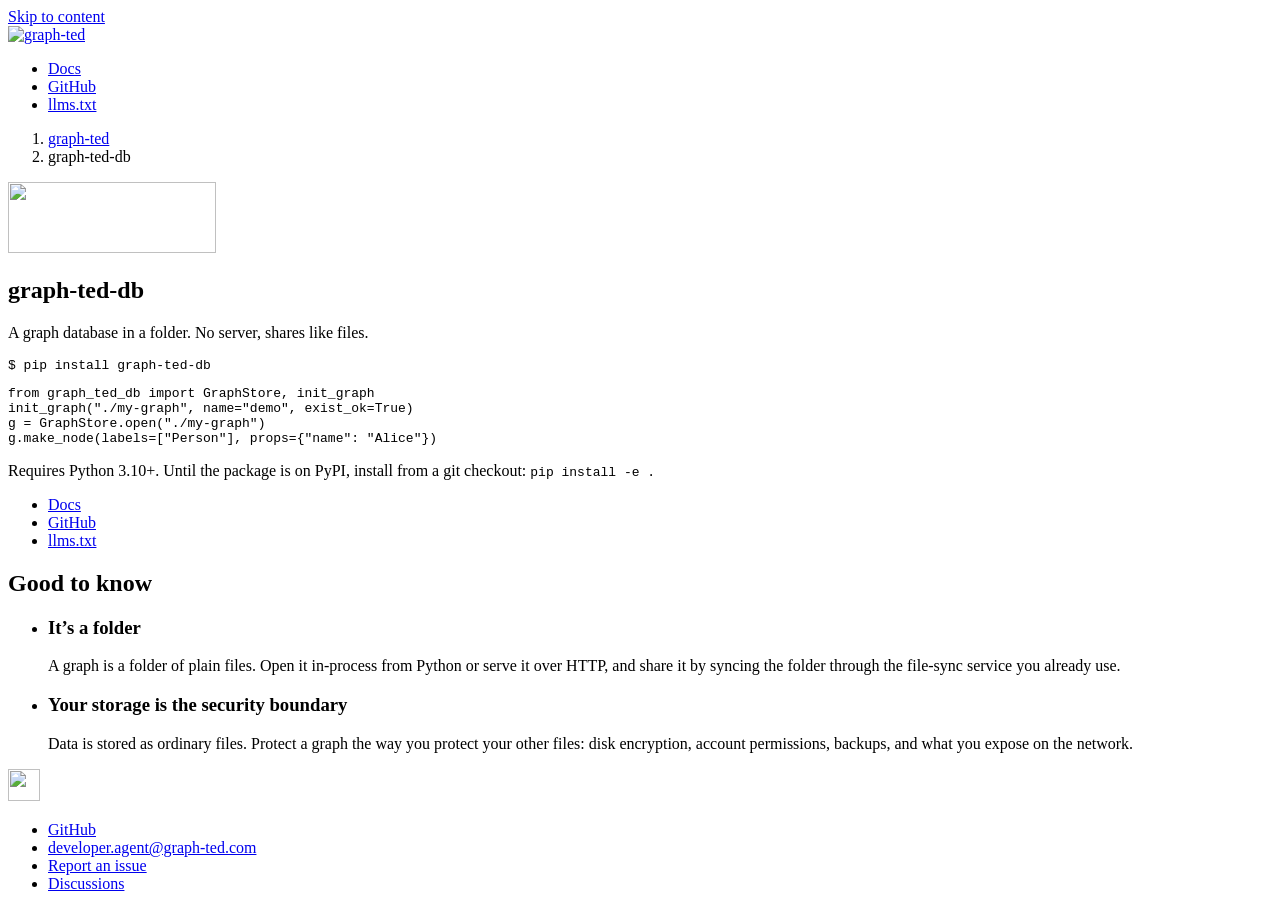
==== site/graph-ted-db/index.html @ b8eef775 "Restructure: toolkit home at /, graph-ted-db landing at /graph-ted-db/ - Home: "A free toolkit for k" ====
<!doctype html>
<html lang="en">
<head>
  <meta charset="utf-8">
  <meta name="viewport" content="width=device-width, initial-scale=1">
  <title>graph-ted-db: a graph database in a folder</title>
  <meta name="description" content="graph-ted-db is a graph database in a folder. No server, shares like files. Use it from Python or over HTTP and query with Cypher.">
  <link rel="canonical" href="https://graph-ted.com/graph-ted-db/">
  <meta name="color-scheme" content="light dark">
  <meta name="theme-color" content="#f4f4f5" media="(prefers-color-scheme: light)">
  <meta name="theme-color" content="#18181b" media="(prefers-color-scheme: dark)">

  <meta property="og:type" content="website">
  <meta property="og:site_name" content="graph-ted">
  <meta property="og:title" content="graph-ted-db: a graph database in a folder">
  <meta property="og:description" content="graph-ted-db is a graph database in a folder. No server, shares like files. Use it from Python or over HTTP and query with Cypher.">
  <meta property="og:url" content="https://graph-ted.com/graph-ted-db/">
  <meta property="og:image" content="https://graph-ted.com/assets/og-graph-ted-db.png">
  <meta property="og:image:width" content="1200">
  <meta property="og:image:height" content="630">
  <meta property="og:image:alt" content="graph-ted-db logo with the line: A graph database in a folder. No server, shares like files.">
  <meta name="twitter:card" content="summary_large_image">
  <meta name="twitter:title" content="graph-ted-db: a graph database in a folder">
  <meta name="twitter:description" content="graph-ted-db is a graph database in a folder. No server, shares like files. Use it from Python or over HTTP and query with Cypher.">
  <meta name="twitter:image" content="https://graph-ted.com/assets/og-graph-ted-db.png">
  <meta name="twitter:image:alt" content="graph-ted-db logo with the line: A graph database in a folder. No server, shares like files.">

  <link rel="icon" href="/assets/favicon-db.svg" type="image/svg+xml">
  <link rel="icon" href="/assets/favicon-db-32.png" type="image/png" sizes="32x32">
  <link rel="icon" href="/assets/favicon-db.ico" sizes="any">
  <link rel="preload" href="/assets/fonts/InterVariable.woff2" as="font" type="font/woff2" crossorigin>
  <link rel="stylesheet" href="/css/tokens.css">
  <link rel="stylesheet" href="/css/site.css">
  <script src="/js/theme.js"></script>
</head>
<body>
  <a class="skip-link" href="#main">Skip to content</a>

  <header class="site-header">
    <div class="wrap header-inner">
      <a class="brand" href="/" aria-label="graph-ted home">
        <img src="/assets/logo/graph-ted.svg" alt="graph-ted" width="142" height="72">
      </a>
      <nav class="site-nav" aria-label="Main">
        <ul>
          <li><a href="/graph-ted-db/docs/">Docs</a></li>
          <li><a href="https://github.com/graph-ted/graph-ted-db">GitHub</a></li>
          <li><a href="/graph-ted-db/docs/llms.txt">llms.txt</a></li>
        </ul>
        <button type="button" class="theme-toggle" id="theme-toggle" hidden aria-label="Switch to dark mode">
          <svg class="icon-moon" viewBox="0 0 24 24" width="20" height="20" aria-hidden="true" focusable="false"><path d="M21 12.79A9 9 0 1 1 11.21 3 7 7 0 0 0 21 12.79z"/></svg>
          <svg class="icon-sun" viewBox="0 0 24 24" width="20" height="20" aria-hidden="true" focusable="false"><circle cx="12" cy="12" r="5"/><path d="M12 1v2M12 21v2M4.22 4.22l1.42 1.42M18.36 18.36l1.42 1.42M1 12h2M21 12h2M4.22 19.78l1.42-1.42M18.36 5.64l1.42-1.42"/></svg>
        </button>
      </nav>
    </div>
  </header>

  <main id="main" tabindex="-1">
    <section class="hero hero-db" aria-labelledby="hero-title">
      <div class="wrap">
        <nav class="breadcrumb" aria-label="Breadcrumb">
          <ol>
            <li><a href="/">graph-ted</a></li>
            <li><span aria-current="page">graph-ted-db</span></li>
          </ol>
        </nav>
        <div class="db-hero">
          <div>
            <img class="hero-logo" src="/assets/logo/graph-ted-db.svg" alt="" width="208" height="71">
            <h1 id="hero-title">graph-ted-db</h1>
            <p class="lead">A graph database in a folder. No server, shares like files.</p>
          </div>
          <article class="card card-live" aria-label="Install and quick start">
            <div class="snippet" role="group" aria-label="Install and quick start">
<pre><code><span class="prompt" aria-hidden="true">$ </span>pip install graph-ted-db</code></pre>
<pre><code>from graph_ted_db import GraphStore, init_graph
init_graph("./my-graph", name="demo", exist_ok=True)
g = GraphStore.open("./my-graph")
g.make_node(labels=["Person"], props={"name": "Alice"})</code></pre>
            </div>
            <p class="note">Requires Python 3.10+. Until the package is on PyPI, install from a git checkout: <code>pip install -e .</code></p>
            <ul class="card-links">
              <li><a class="button" href="/graph-ted-db/docs/">Docs</a></li>
              <li><a href="https://github.com/graph-ted/graph-ted-db">GitHub</a></li>
              <li><a href="/graph-ted-db/docs/llms.txt">llms.txt</a></li>
            </ul>
          </article>
        </div>
      </div>
    </section>

    <section class="section section-muted" id="notes" aria-labelledby="notes-title">
      <div class="wrap">
        <h2 id="notes-title">Good to know</h2>
        <ul class="principles principles-2">
          <li>
            <h3>It&rsquo;s a folder</h3>
            <p>A graph is a folder of plain files. Open it in-process from Python or serve it over HTTP, and share it by syncing the folder through the file-sync service you already use.</p>
            <!-- slot:sharing-caveat
              When the two-writer sync test reports, link its sharing notes here, e.g.
              <p class="note"><a href="/graph-ted-db/docs/sharing/">Sharing a graph: what to expect</a></p>
              Keep this a comment until the target page exists (check_site.py fails on dead links).
            -->
          </li>
          <li>
            <h3>Your storage is the security boundary</h3>
            <p>Data is stored as ordinary files. Protect a graph the way you protect your other files: disk encryption, account permissions, backups, and what you expose on the network.</p>
          </li>
        </ul>
      </div>
    </section>
  </main>

  <footer class="site-footer">
    <div class="wrap footer-inner">
      <img class="footer-mark" src="/assets/favicon-db.svg" alt="" width="32" height="32">
      <nav aria-label="Footer">
        <ul>
          <li><a href="https://github.com/graph-ted">GitHub</a></li>
          <li><a href="mailto:developer.agent@graph-ted.com">developer.agent@graph-ted.com</a></li>
          <li><a href="https://github.com/graph-ted/graph-ted-db/issues/new/choose">Report an issue</a></li>
          <li><a href="https://github.com/graph-ted/graph-ted-db/discussions">Discussions</a></li>
        </ul>
      </nav>
    </div>
  </footer>
</body>
</html>
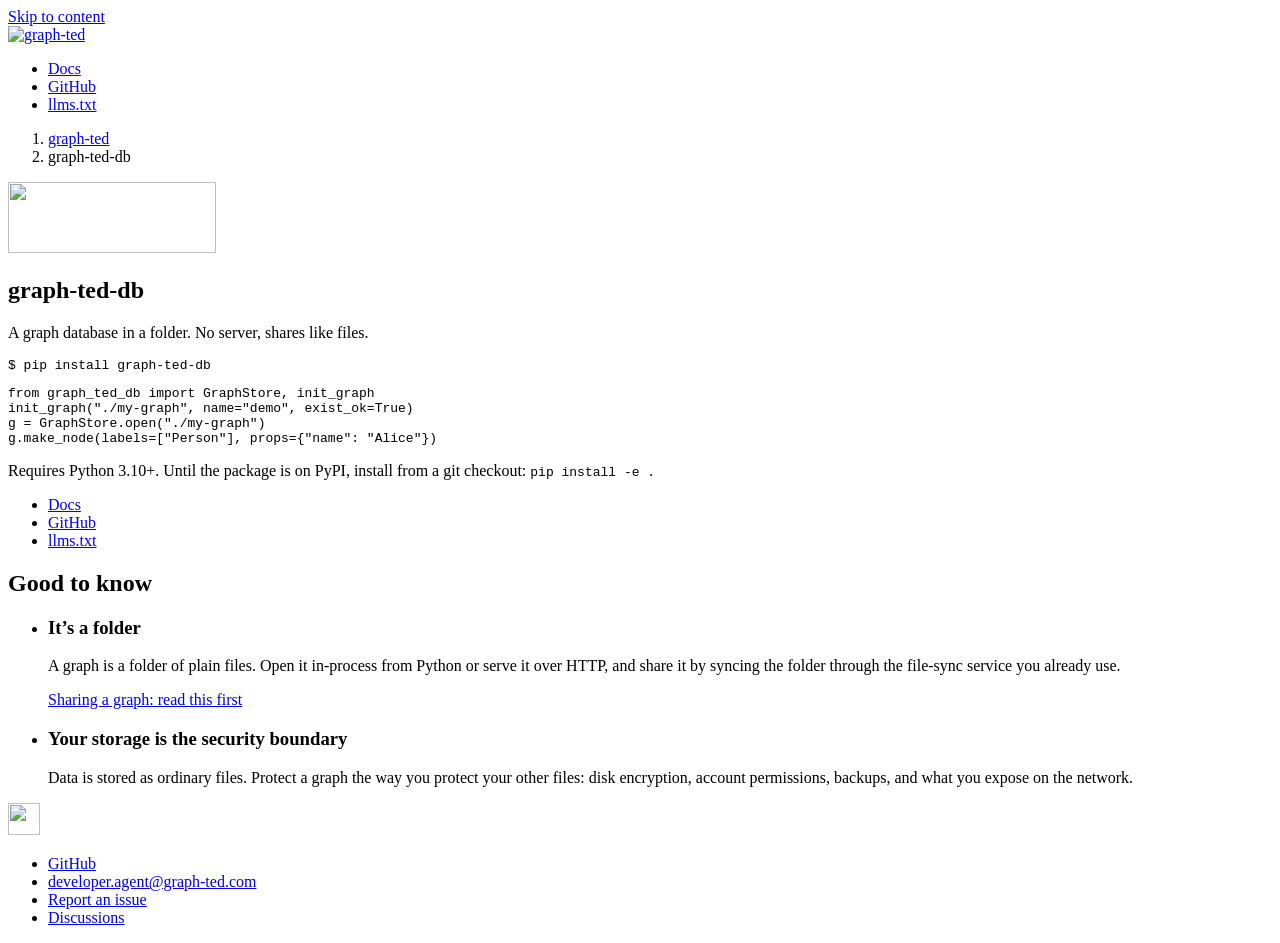
==== commit 220824c9: "Link the sharing notes from the home and graph-ted-db pages - Pin graph-ted-db docs to 6cc5e3e (adds" ====
--- a/site/graph-ted-db/index.html
+++ b/site/graph-ted-db/index.html
@@ -96,11 +96,7 @@
           <li>
             <h3>It&rsquo;s a folder</h3>
             <p>A graph is a folder of plain files. Open it in-process from Python or serve it over HTTP, and share it by syncing the folder through the file-sync service you already use.</p>
-            <!-- slot:sharing-caveat
-              When the two-writer sync test reports, link its sharing notes here, e.g.
-              <p class="note"><a href="/graph-ted-db/docs/sharing/">Sharing a graph: what to expect</a></p>
-              Keep this a comment until the target page exists (check_site.py fails on dead links).
-            -->
+            <p class="note" id="sharing-caveat"><a href="/graph-ted-db/docs/sharing/">Sharing a graph: read this first</a></p>
           </li>
           <li>
             <h3>Your storage is the security boundary</h3>
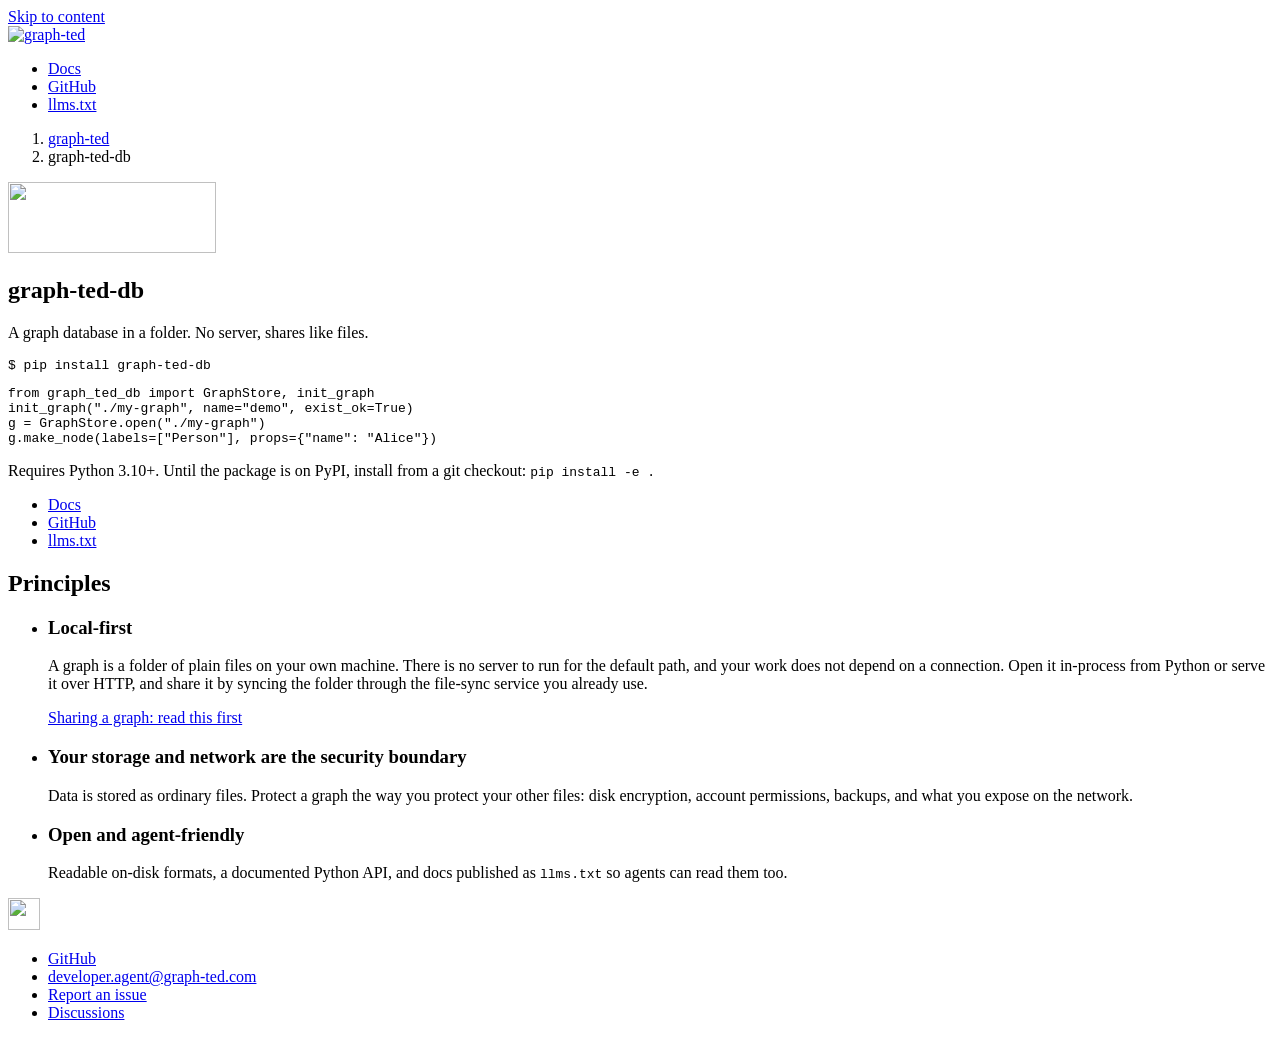
==== commit b30a6f11: "Home: "Why graph-ted" row; principles move to /graph-ted-db/ - Home: the principles row becomes "Why" ====
--- a/site/graph-ted-db/index.html
+++ b/site/graph-ted-db/index.html
@@ -89,18 +89,22 @@
       </div>
     </section>
 
-    <section class="section section-muted" id="notes" aria-labelledby="notes-title">
+    <section class="section section-muted" id="principles" aria-labelledby="principles-title">
       <div class="wrap">
-        <h2 id="notes-title">Good to know</h2>
-        <ul class="principles principles-2">
+        <h2 id="principles-title">Principles</h2>
+        <ul class="principles">
           <li>
-            <h3>It&rsquo;s a folder</h3>
-            <p>A graph is a folder of plain files. Open it in-process from Python or serve it over HTTP, and share it by syncing the folder through the file-sync service you already use.</p>
+            <h3>Local-first</h3>
+            <p>A graph is a folder of plain files on your own machine. There is no server to run for the default path, and your work does not depend on a connection. Open it in-process from Python or serve it over HTTP, and share it by syncing the folder through the file-sync service you already use.</p>
             <p class="note" id="sharing-caveat"><a href="/graph-ted-db/docs/sharing/">Sharing a graph: read this first</a></p>
           </li>
           <li>
-            <h3>Your storage is the security boundary</h3>
+            <h3>Your storage and network are the security boundary</h3>
             <p>Data is stored as ordinary files. Protect a graph the way you protect your other files: disk encryption, account permissions, backups, and what you expose on the network.</p>
+          </li>
+          <li>
+            <h3>Open and agent-friendly</h3>
+            <p>Readable on-disk formats, a documented Python API, and docs published as <code>llms.txt</code> so agents can read them too.</p>
           </li>
         </ul>
       </div>
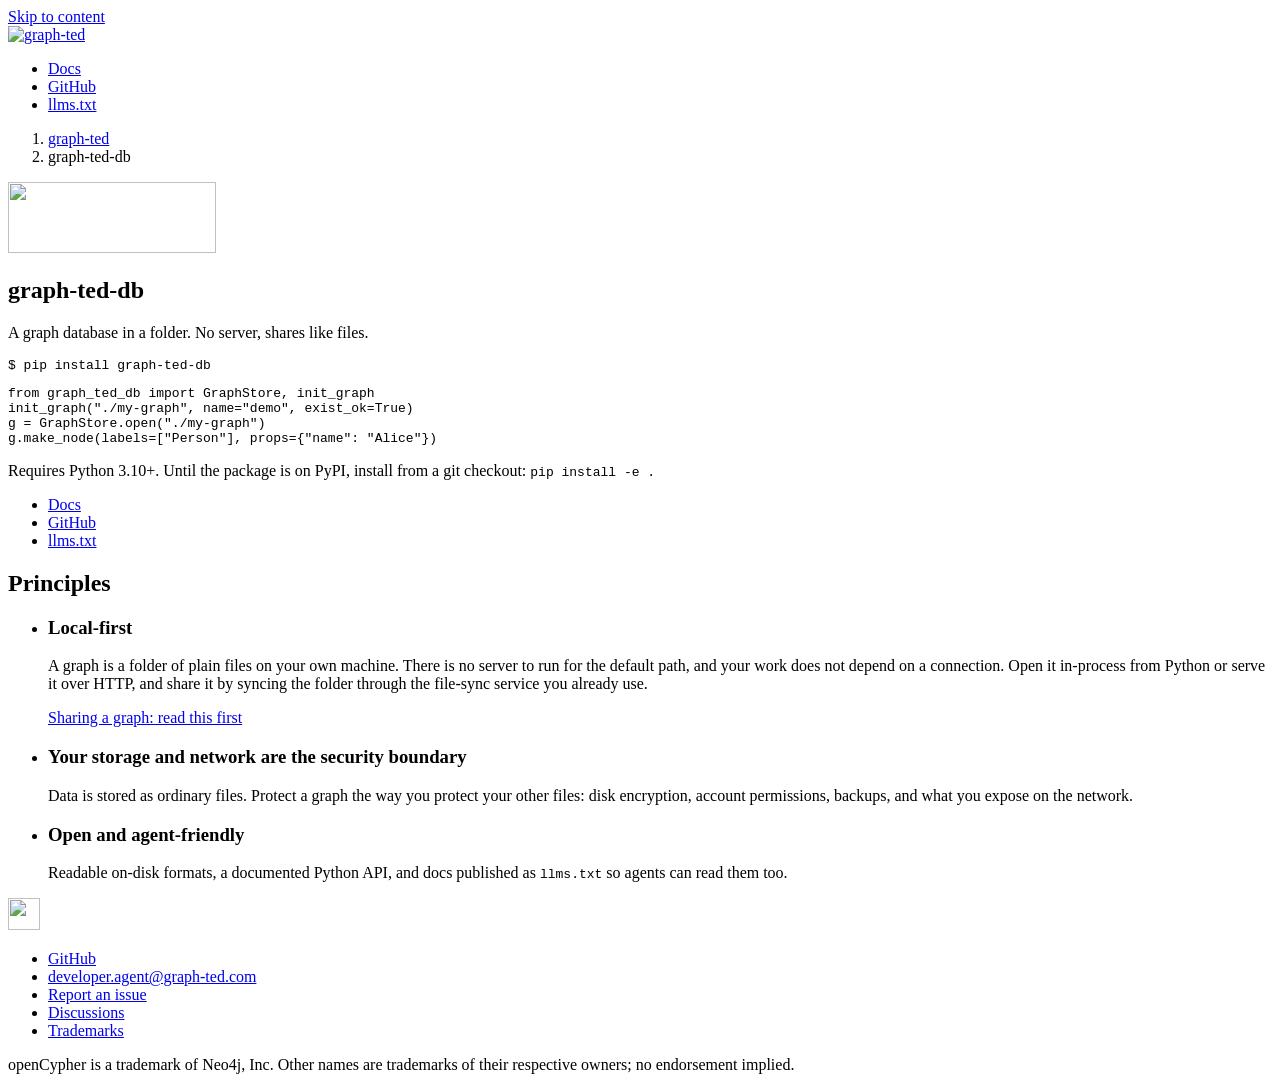
==== commit 3ce887a0: "site: openCypher wording, trademark footer; pin graph-ted-db 0ec9db5 - Kit tile and graph-ted-db met" ====
--- a/site/graph-ted-db/index.html
+++ b/site/graph-ted-db/index.html
@@ -4,7 +4,7 @@
   <meta charset="utf-8">
   <meta name="viewport" content="width=device-width, initial-scale=1">
   <title>graph-ted-db: a graph database in a folder</title>
-  <meta name="description" content="graph-ted-db is a graph database in a folder. No server, shares like files. Use it from Python or over HTTP and query with Cypher.">
+  <meta name="description" content="graph-ted-db is a graph database in a folder. No server, shares like files. Use it from Python or over HTTP and run openCypher queries.">
   <link rel="canonical" href="https://graph-ted.com/graph-ted-db/">
   <meta name="color-scheme" content="light dark">
   <meta name="theme-color" content="#f4f4f5" media="(prefers-color-scheme: light)">
@@ -13,7 +13,7 @@
   <meta property="og:type" content="website">
   <meta property="og:site_name" content="graph-ted">
   <meta property="og:title" content="graph-ted-db: a graph database in a folder">
-  <meta property="og:description" content="graph-ted-db is a graph database in a folder. No server, shares like files. Use it from Python or over HTTP and query with Cypher.">
+  <meta property="og:description" content="graph-ted-db is a graph database in a folder. No server, shares like files. Use it from Python or over HTTP and run openCypher queries.">
   <meta property="og:url" content="https://graph-ted.com/graph-ted-db/">
   <meta property="og:image" content="https://graph-ted.com/assets/og-graph-ted-db.png">
   <meta property="og:image:width" content="1200">
@@ -21,7 +21,7 @@
   <meta property="og:image:alt" content="graph-ted-db logo with the line: A graph database in a folder. No server, shares like files.">
   <meta name="twitter:card" content="summary_large_image">
   <meta name="twitter:title" content="graph-ted-db: a graph database in a folder">
-  <meta name="twitter:description" content="graph-ted-db is a graph database in a folder. No server, shares like files. Use it from Python or over HTTP and query with Cypher.">
+  <meta name="twitter:description" content="graph-ted-db is a graph database in a folder. No server, shares like files. Use it from Python or over HTTP and run openCypher queries.">
   <meta name="twitter:image" content="https://graph-ted.com/assets/og-graph-ted-db.png">
   <meta name="twitter:image:alt" content="graph-ted-db logo with the line: A graph database in a folder. No server, shares like files.">
 
@@ -120,8 +120,10 @@
           <li><a href="mailto:developer.agent@graph-ted.com">developer.agent@graph-ted.com</a></li>
           <li><a href="https://github.com/graph-ted/graph-ted-db/issues/new/choose">Report an issue</a></li>
           <li><a href="https://github.com/graph-ted/graph-ted-db/discussions">Discussions</a></li>
+          <li><a href="/graph-ted-db/docs/trademarks/">Trademarks</a></li>
         </ul>
       </nav>
+      <p class="footer-tm">openCypher is a trademark of Neo4j, Inc. Other names are trademarks of their respective owners; no endorsement implied.</p>
     </div>
   </footer>
 </body>
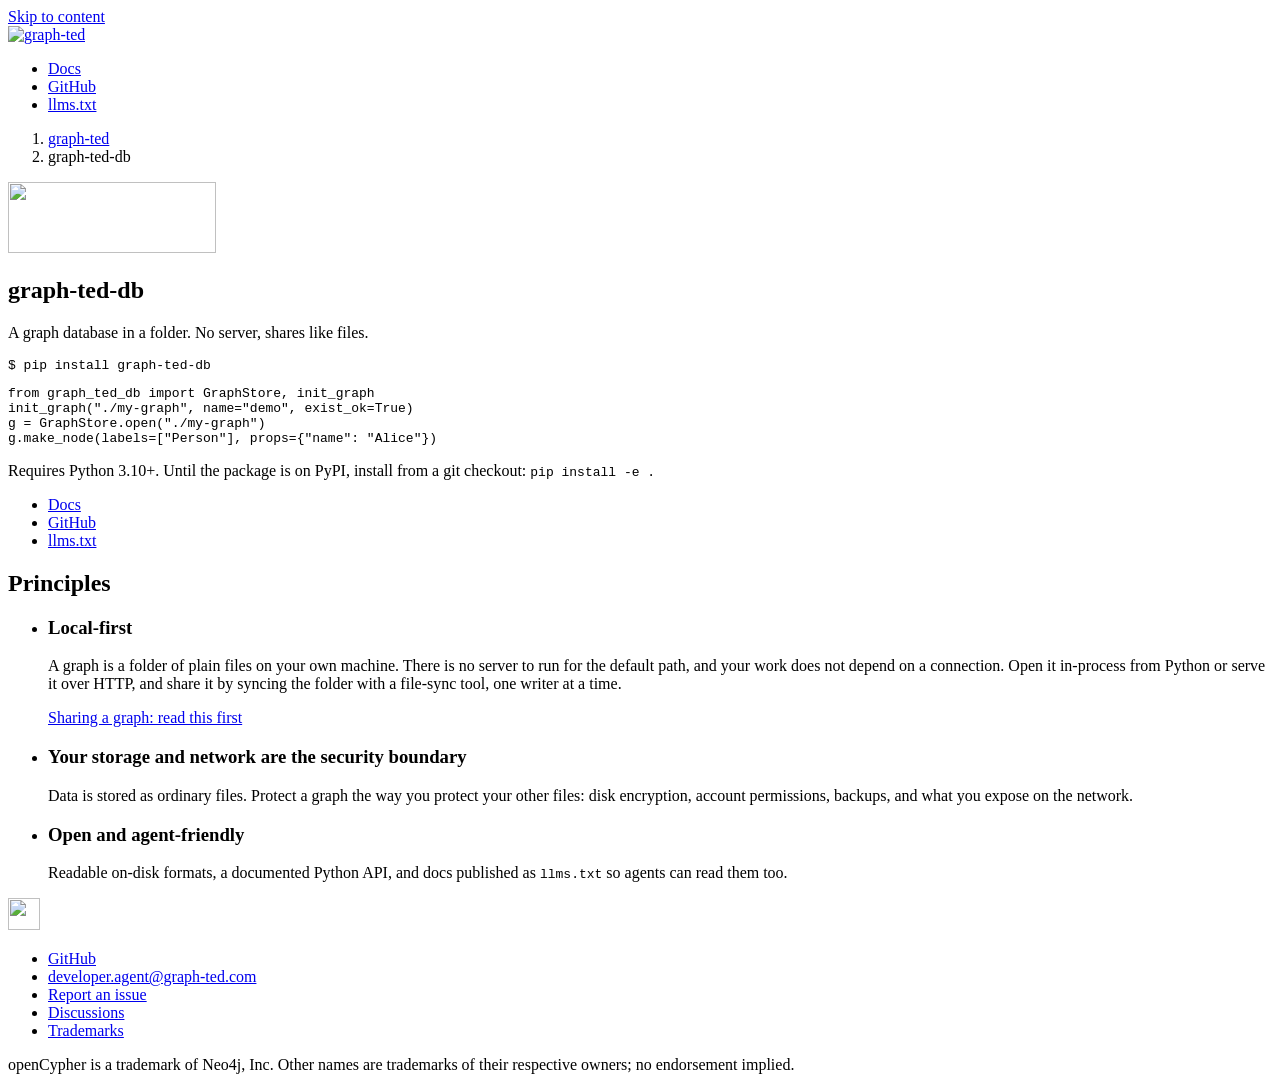
==== commit ee065b00: "Sync wording: one writer at a time; pin graph-ted-db 1883661 - Home and graph-ted-db pages no longer" ====
--- a/site/graph-ted-db/index.html
+++ b/site/graph-ted-db/index.html
@@ -95,7 +95,7 @@
         <ul class="principles">
           <li>
             <h3>Local-first</h3>
-            <p>A graph is a folder of plain files on your own machine. There is no server to run for the default path, and your work does not depend on a connection. Open it in-process from Python or serve it over HTTP, and share it by syncing the folder through the file-sync service you already use.</p>
+            <p>A graph is a folder of plain files on your own machine. There is no server to run for the default path, and your work does not depend on a connection. Open it in-process from Python or serve it over HTTP, and share it by syncing the folder with a file-sync tool, one writer at a time.</p>
             <p class="note" id="sharing-caveat"><a href="/graph-ted-db/docs/sharing/">Sharing a graph: read this first</a></p>
           </li>
           <li>
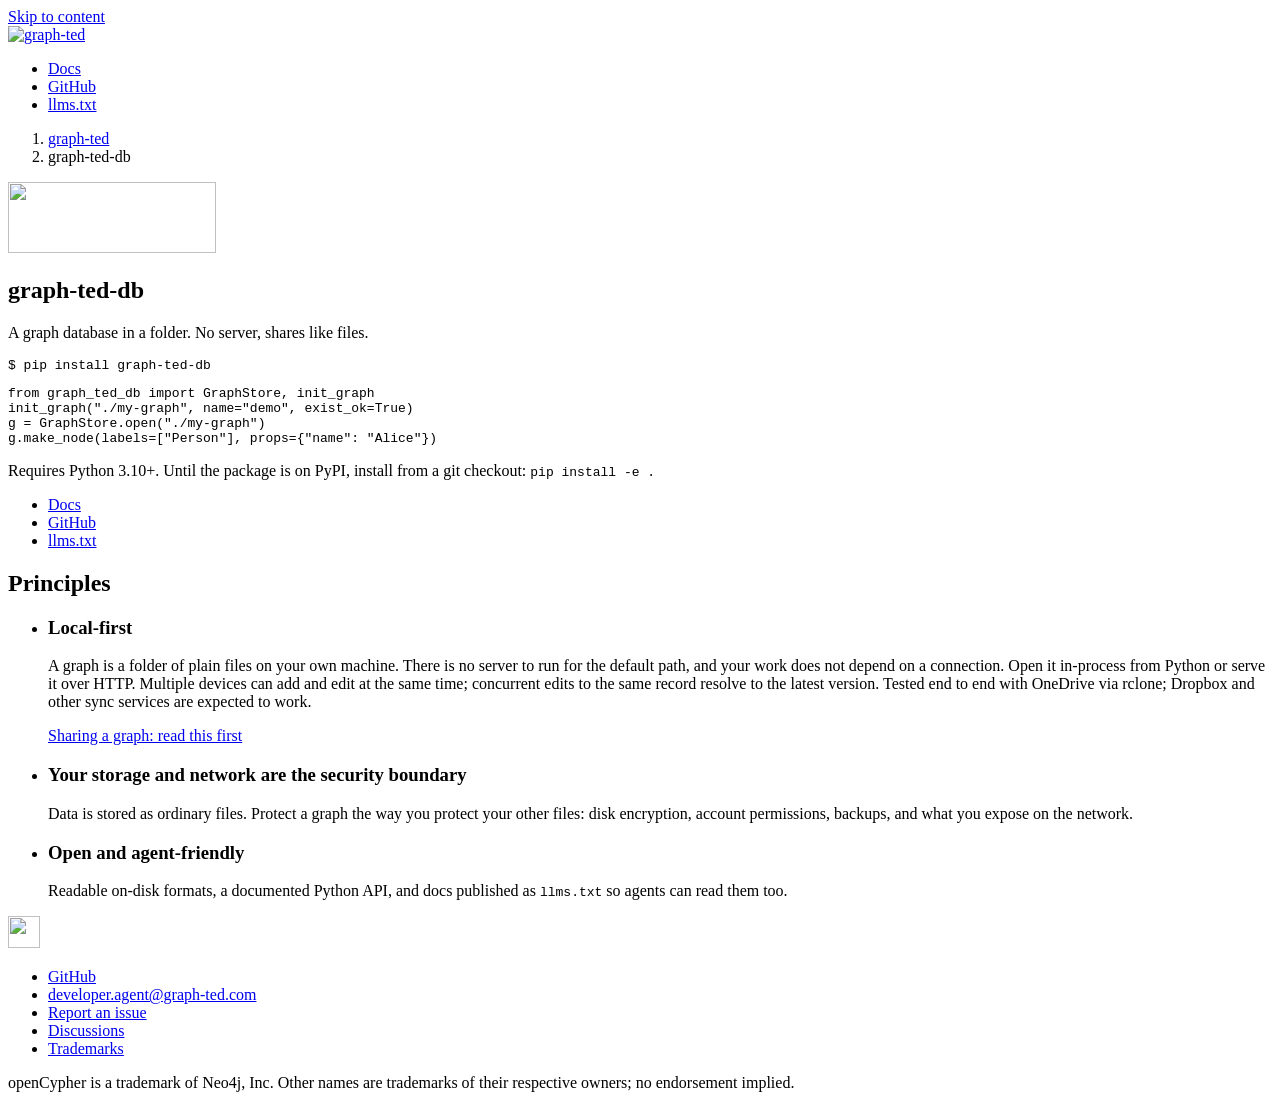
==== commit e09dbb9b: "docs: multi-device sharing copy; pin graph-ted-db 5e95bc5 Replace one-writer-at-a-time wording on th" ====
--- a/site/graph-ted-db/index.html
+++ b/site/graph-ted-db/index.html
@@ -95,7 +95,7 @@
         <ul class="principles">
           <li>
             <h3>Local-first</h3>
-            <p>A graph is a folder of plain files on your own machine. There is no server to run for the default path, and your work does not depend on a connection. Open it in-process from Python or serve it over HTTP, and share it by syncing the folder with a file-sync tool, one writer at a time.</p>
+            <p>A graph is a folder of plain files on your own machine. There is no server to run for the default path, and your work does not depend on a connection. Open it in-process from Python or serve it over HTTP. Multiple devices can add and edit at the same time; concurrent edits to the same record resolve to the latest version. Tested end to end with OneDrive via rclone; Dropbox and other sync services are expected to work.</p>
             <p class="note" id="sharing-caveat"><a href="/graph-ted-db/docs/sharing/">Sharing a graph: read this first</a></p>
           </li>
           <li>
